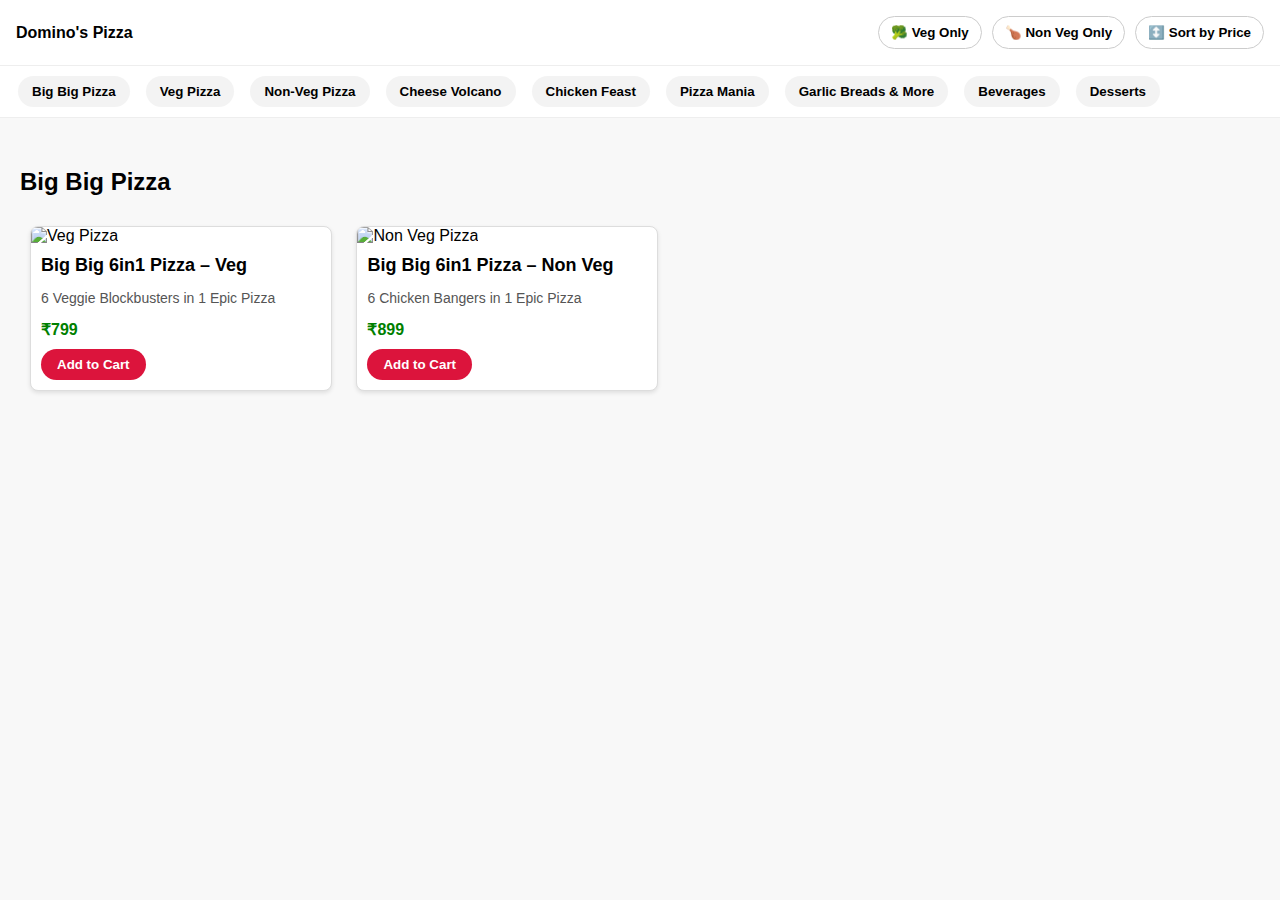
==== bigpizza.html @ 4eaffb93 "Add files via upload" ====
<!DOCTYPE html>
<html lang="en">
<head>
  <meta charset="UTF-8">
  <title>Domino's Pizza</title>
  <style>
    body {
      font-family: Arial, sans-serif;
      margin: 0;
      padding: 0;
      background-color: #f8f8f8;
    }

    .top-bar {
      display: flex;
      justify-content: space-between;
      align-items: center;
      padding: 16px;
      background-color: #fff;
      box-shadow: 0 2px 4px rgba(0,0,0,0.1);
    }

    .filters {
      display: flex;
      gap: 10px;
    }

    .filters button {
      padding: 8px 12px;
      border-radius: 20px;
      border: 1px solid #ccc;
      background-color: #fff;
      cursor: pointer;
      font-weight: 600;
    }

    .filters button.active {
      background-color: #e0e0e0;
    }

    .navbar {
      display: flex;
      overflow-x: auto;
      background: #fff;
      padding: 10px;
      border-top: 1px solid #eee;
      border-bottom: 1px solid #eee;
      white-space: nowrap;
    }

    .navbar a button {
      margin: 0 8px;
      padding: 8px 14px;
      background-color: #f3f3f3;
      border: none;
      border-radius: 20px;
      cursor: pointer;
      font-weight: 600;
    }

    .navbar a button:hover {
      background-color: #ddd;
    }

    .main-content {
      padding: 30px 20px;
    }

    .pizza-card {
      display: inline-block;
      width: 300px;
      border: 1px solid #ddd;
      border-radius: 8px;
      margin: 10px;
      overflow: hidden;
      background-color: #fff;
      box-shadow: 0 2px 4px rgba(0,0,0,0.1);
      vertical-align: top;
    }

    .pizza-card img {
      width: 100%;
      height: 180px;
      object-fit: cover;
    }

    .pizza-info {
      padding: 10px;
    }

    .pizza-info h3 {
      margin: 0 0 10px;
      font-size: 18px;
      font-weight: bold;
    }

    .pizza-info p {
      font-size: 14px;
      color: #555;
    }

    .price {
      font-size: 16px;
      font-weight: bold;
      color: green;
      margin-top: 8px;
    }

    .add-to-cart-btn {
      margin-top: 10px;
      background-color: crimson;
      color: white;
      padding: 8px 16px;
      border: none;
      border-radius: 20px;
      cursor: pointer;
      font-weight: bold;
    }
  </style>
</head>
<body>

  <!-- Top Bar with Filters -->
  <div class="top-bar">
    <div><strong>Domino's Pizza</strong></div>
    <div class="filters">
      <button id="vegBtn">🥦 Veg Only</button>
      <button id="nonVegBtn">🍗 Non Veg Only</button>
      <button id="sortBtn">↕️ Sort by Price</button>
    </div>
  </div>

  <!-- Navbar -->
  <div class="navbar">
    <a href="bigpizza.html"><button>Big Big Pizza</button></a>
    <a href="veg.html"><button>Veg Pizza</button></a>
    <a href="nonveg.html"><button>Non-Veg Pizza</button></a>
    <a href="cheese.html"><button>Cheese Volcano</button></a>
    <a href="chicken.html"><button>Chicken Feast</button></a>
    <a href="mania.html"><button>Pizza Mania</button></a>
    <a href="garlic.html"><button>Garlic Breads & More</button></a>
    <a href="beverages.html"><button>Beverages</button></a>
    <a href="desserts.html"><button>Desserts</button></a>
  </div>

  <!-- Main Content -->
  <div class="main-content">
    <h2>Big Big Pizza</h2>

    <div class="pizza-card" data-type="veg" data-price="799">
      <img src="big big pizza.jpg" alt="Veg Pizza">
      <div class="pizza-info">
        <h3>Big Big 6in1 Pizza – Veg</h3>
        <p>6 Veggie Blockbusters in 1 Epic Pizza</p>
        <div class="price">₹799</div>
        <button class="add-to-cart-btn" onclick="addToCart('Big Big 6in1 Pizza – Veg', 799)">Add to Cart</button>
      </div>
    </div>

    <div class="pizza-card" data-type="nonveg" data-price="899">
      <img src="non veg big big.png" alt="Non Veg Pizza">
      <div class="pizza-info">
        <h3>Big Big 6in1 Pizza – Non Veg</h3>
        <p>6 Chicken Bangers in 1 Epic Pizza</p>
        <div class="price">₹899</div>
        <button class="add-to-cart-btn" onclick="addToCart('Big Big 6in1 Pizza – Non Veg', 899)">Add to Cart</button>
      </div>
    </div>

    <!-- Add more pizza cards here with data-type="veg" or "nonveg" and data-price="XXX" -->
  </div>

  <!-- JavaScript for Filters and Cart -->
  <script>
    const vegBtn = document.getElementById('vegBtn');
    const nonVegBtn = document.getElementById('nonVegBtn');
    const sortBtn = document.getElementById('sortBtn');
    const cards = document.querySelectorAll('.pizza-card');
    let sortAsc = true;

    vegBtn.addEventListener('click', () => {
      cards.forEach(card => {
        card.style.display = card.dataset.type === 'veg' ? 'inline-block' : 'none';
      });
    });

    nonVegBtn.addEventListener('click', () => {
      cards.forEach(card => {
        card.style.display = card.dataset.type === 'nonveg' ? 'inline-block' : 'none';
      });
    });

    sortBtn.addEventListener('click', () => {
      const container = document.querySelector('.main-content');
      const sorted = Array.from(cards).sort((a, b) => {
        const priceA = parseInt(a.dataset.price);
        const priceB = parseInt(b.dataset.price);
        return sortAsc ? priceA - priceB : priceB - priceA;
      });

      sorted.forEach(card => container.appendChild(card));
      sortAsc = !sortAsc;
    });

    function addToCart(name, price) {
      const cart = JSON.parse(localStorage.getItem('cart')) || [];
      cart.push({ name, price });
      localStorage.setItem('cart', JSON.stringify(cart));
      alert(`${name} added to cart!`);
    }
  </script>

</body>
</html>
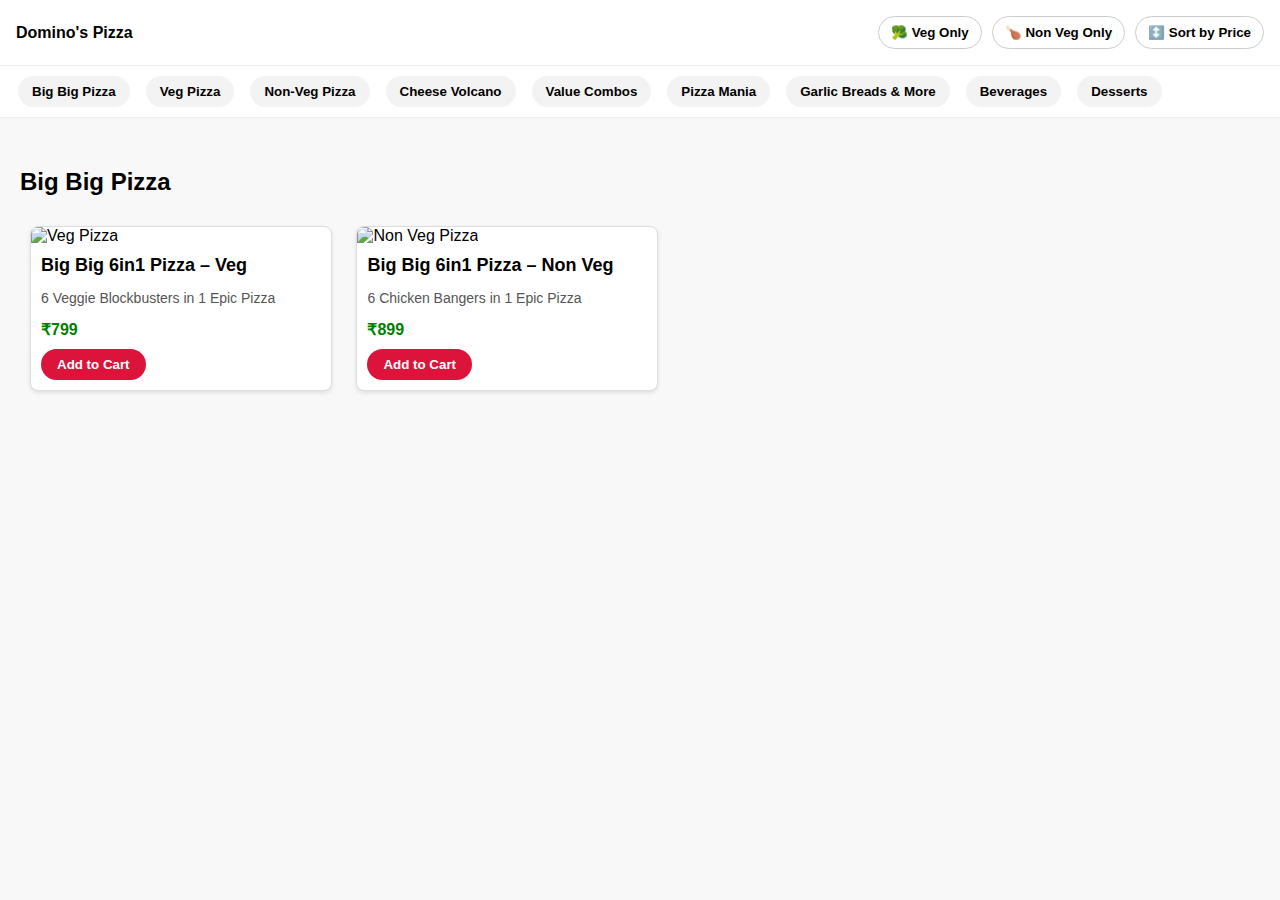
==== commit c9e3e27b: "Update bigpizza.html" ====
--- a/bigpizza.html
+++ b/bigpizza.html
@@ -136,7 +136,7 @@
     <a href="veg.html"><button>Veg Pizza</button></a>
     <a href="nonveg.html"><button>Non-Veg Pizza</button></a>
     <a href="cheese.html"><button>Cheese Volcano</button></a>
-    <a href="chicken.html"><button>Chicken Feast</button></a>
+    <a href="value.html"><button>Value Combos</button></a>
     <a href="mania.html"><button>Pizza Mania</button></a>
     <a href="garlic.html"><button>Garlic Breads & More</button></a>
     <a href="beverages.html"><button>Beverages</button></a>
